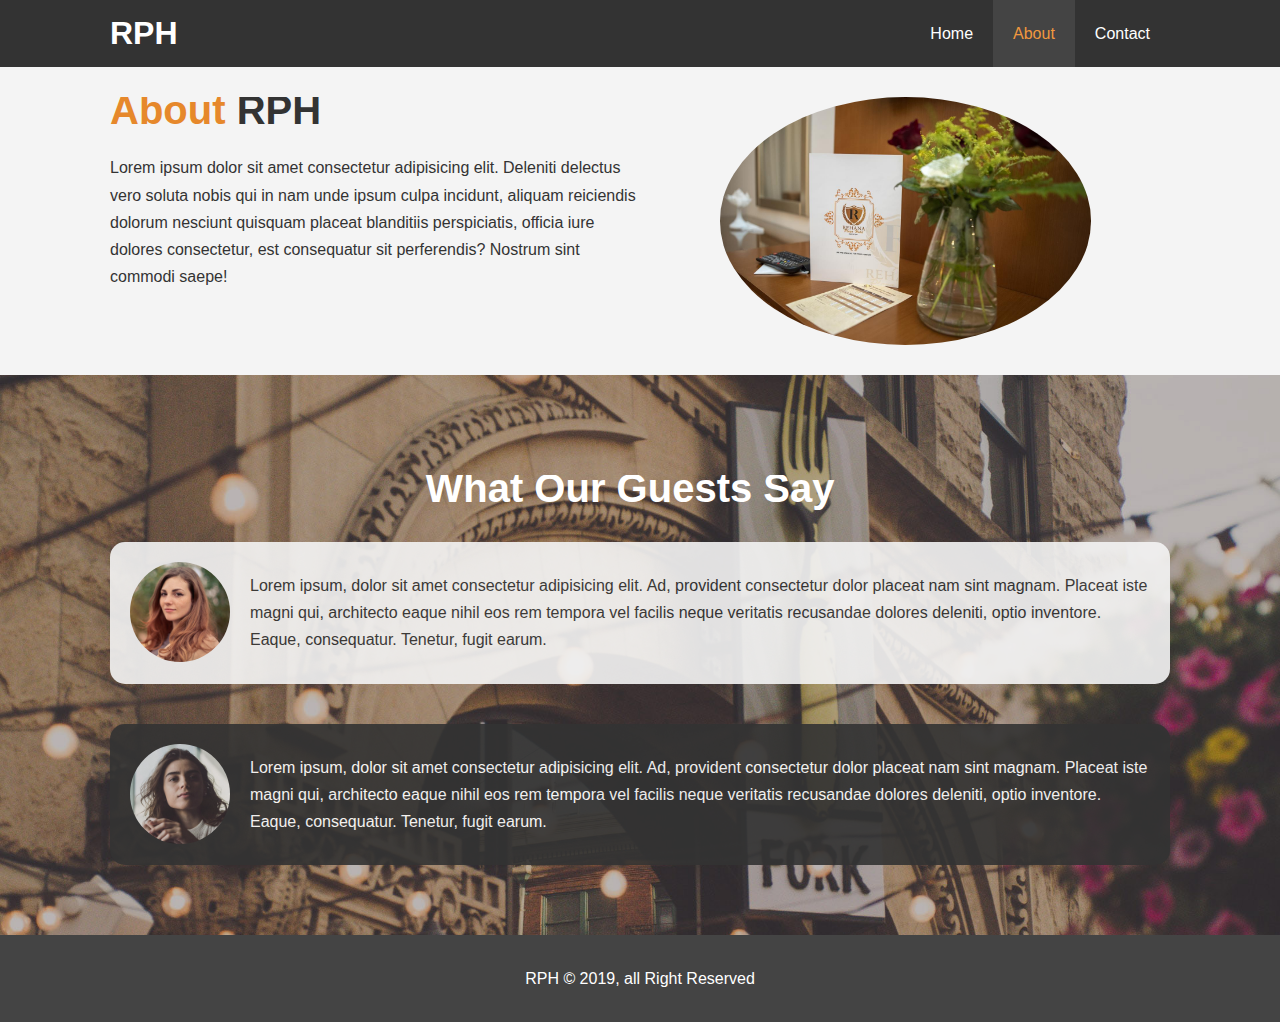
==== about.html @ 42ea4176 "about page" ====
<!DOCTYPE html>
<html lang="en">
<head>
  <meta charset="UTF-8">
  <meta name="viewport" content="width=device-width,
   initial-scale=1.0">
  <meta name="discription" content="Welcome to
   the most extraordinary hotel in Egypt
    | Rehana Plaza Hotel">
  <meta name="keywords" content="hotel,Egypt,cairo,
  five stars,">
  <link rel="stylesheet" href="css/style.css">
  <title>RPH | About</title>
</head>
<body>
  <header>
    <nav id="navbar">
      <div class="container">
      <h1 class="logo"><a href="index.html">RPH</a></h1>
      <ul>
        <li><a  href="index.html">Home</a></li>
        <li><a class="current" href="about.html">About</a></li>
        <li><a href="contact.html">Contact</a></li>
      </ul>
    </div>
    </nav>
    
  </header>

<section id="about-info" class="bg-light py-3">
  <div class="container">
    <div class="info-left">
      <h1 class="l-heading"><span class="text-primary">About</span> RPH</h1>
      <p>Lorem ipsum dolor sit amet consectetur adipisicing elit. Deleniti delectus vero soluta nobis qui in nam unde ipsum culpa incidunt, aliquam reiciendis dolorum nesciunt quisquam placeat blanditiis perspiciatis, officia iure dolores consectetur, est consequatur sit perferendis? Nostrum sint commodi saepe!</p>
    </div>
    <div class="info-right">
      <img src="./imgs/2.jpg" alt="">
    </div>
  </div>

</section>

<div class="clr"></div>

<section id="testimonials" class="py-3">
  <div class="container">
    <h2 class="l-heading">What Our Guests Say</h2>
    <div class="testimonial bg-light">
      <img src="./imgs/person-1.jpg" alt="Sara">
      <p>Lorem ipsum, dolor sit amet consectetur adipisicing elit. Ad, provident consectetur dolor placeat nam sint magnam. Placeat iste magni qui, architecto eaque nihil eos rem tempora vel facilis neque veritatis recusandae dolores deleniti, optio inventore. Eaque, consequatur. Tenetur, fugit earum.</p>
      

    </div>
    <div class="testimonial bg-dark">
      <img src="./imgs/person-2.jpg" alt="Aya">
      <p>Lorem ipsum, dolor sit amet consectetur adipisicing elit. Ad, provident consectetur dolor placeat nam sint magnam. Placeat iste magni qui, architecto eaque nihil eos rem tempora vel facilis neque veritatis recusandae dolores deleniti, optio inventore. Eaque, consequatur. Tenetur, fugit earum.</p>
  </div>
</section>







  
  <footer id="main-footer">
      <p>RPH &copy; 2019, all Right Reserved</p>
  </footer>
</body>
</html>
---- css/style.css ----
/* After Each float you have to clear (clr) */

/* CSS Reset */
* {
  margin: 0;
  padding: 0;
  box-sizing: border-box;
}

/* Main Styling */
html,body {
  font-family: 'Segoe UI', Tahoma, Geneva, Verdana, sans-serif;
  line-height: 1.7em;
}

a {
  color: #333;
  text-decoration: none;
}

h1, h2, h3 {
  padding-bottom: 20px;
  padding-right: 20px;
}

p {
  margin: 10px 0;
}

/* Utility Classes */
.container {
  margin: auto;
  max-width: 1100px;
  overflow: auto;
  padding: 0 20px;
}

.text-primary {
  color: #e6882b;
}

.lead {
  font-size: 20px;
}

.btn {
  display: inline-block;
  font-size: 18px;
  color: #fff;
  background: #333;
  padding: 19px 20px;
  border: none;
  border-radius: 50px;
  cursor: pointer;

}

.btn:hover {
  color: #333;
  background: #e6882b;
}

.btn-light {
  background: #f4f4f4;
  color: #333;
}

.bg-dark {
  background: #333;
  color: #fff;
}

.bg-light {
  background: #f4f4f4;
  color: #333;
}

.bg-primary {
  background: #f1983e;
  color: #fff;
}

.clr {
  clear: both;
}

.l-heading {
  font-size: 40px;
}

/* Padding */

.py-1 {
  padding: 10px;
}
.py-2 {
  padding: 20px;
}
.py-3 {
  padding: 30px;
}

/* Navbar */
#navbar {
  background: #333;
  color: #fff;
  overflow: auto;
}

#navbar a {
  color: #fff;
}

#navbar h1 {
  float: left;
  padding-top: 20px;
}

.logo {
  display: block;
}

#navbar ul {
  list-style: none;
  float: right;
}

#navbar ul li {
  float: left;
}

#navbar ul li a {
  display: block;
  padding: 20px;
  text-align: center;
}

#navbar ul li a:hover, #navbar ul li a.current {
  background: #444;
  color: #f1983e;
}

/* Showcase */

#showcase {
  background: url(../imgs/showcase.jpg) no-repeat center
  center/cover;
  height: 600px;
}

#showcase .showcase-content {
  color: #fff;
  text-align: center;
  padding-top: 170px;
}

#showcase .showcase-content h1 {
  font-size: 60px;
  line-height: 1.2em;
}

#showcase .showcase-content p {
  padding-bottom: 20px;
  line-height: 1.7em;

}

/* Home Info */

#home-info {
  height: 400px;

}

#home-info .info-img {
  float: left;
  width: 50%;
  background: url('../imgs/1.jpg') no-repeat center
  center/cover;
  min-height: 100%;

}

#home-info .info-content {
  float: right;
  width: 50%;
  height: 100%;
  text-align: center;
  padding: 50px 30px;
  overflow: hidden;
}

#home-info .info-content p {
  padding-bottom: 30px;
}

/* Features */

.box {
  float: left;
  width: 33.3%;
  padding: 50px;
  text-align: center;
}

.box i {
  margin-bottom: 10px;
  
}

/* About Info */
#about-info .info-right {
  float: right;
  width: 50%;
  min-height: 100%;
  
}

#about-info .info-right img {
  width: 70%;
  display: block;
  margin: auto;
  border-radius: 50%;
}

#about-info .info-left {
  float: left;
  width: 50%;
  min-height: 100%;
}


/* Testimonials */
#testimonials {
  height: 600x;
  background: url('../imgs/test-bg.jpg') no-repeat center center/cover;
  padding-top: 100px;

}

#testimonials .testimonial {
  padding: 20px;
  margin-bottom: 40px;
  border-radius: 15px;
  opacity: 0.9;

}

#testimonials .testimonial img {
  width: 100px;
  border-radius: 50%;
  float: left;
  margin-right: 20px;
}

#testimonials h2 {
  color: #fff;
  text-align: center;
  padding-bottom: 40px;
}

/* Contant Form */

#contact-form .form-group {
  margin-bottom: 20px;
}

#contact-form label {
  display: block;
  margin-bottom: 5px;
}

#contact-form input, #contact-form textarea {
  width: 50%;
  padding: 10px;
  border: 1px #ddd solid;
  
}

#contact-form textarea {
  height: 200px;
}

#contact-form input:focus, #contact-form textarea:focus {
  outline: none;
  border-color: #f7c08a;
}

/* Footer */
#main-footer {
  text-align: center;
  background: #444;
  color: #fff;
  padding: 20px;
}
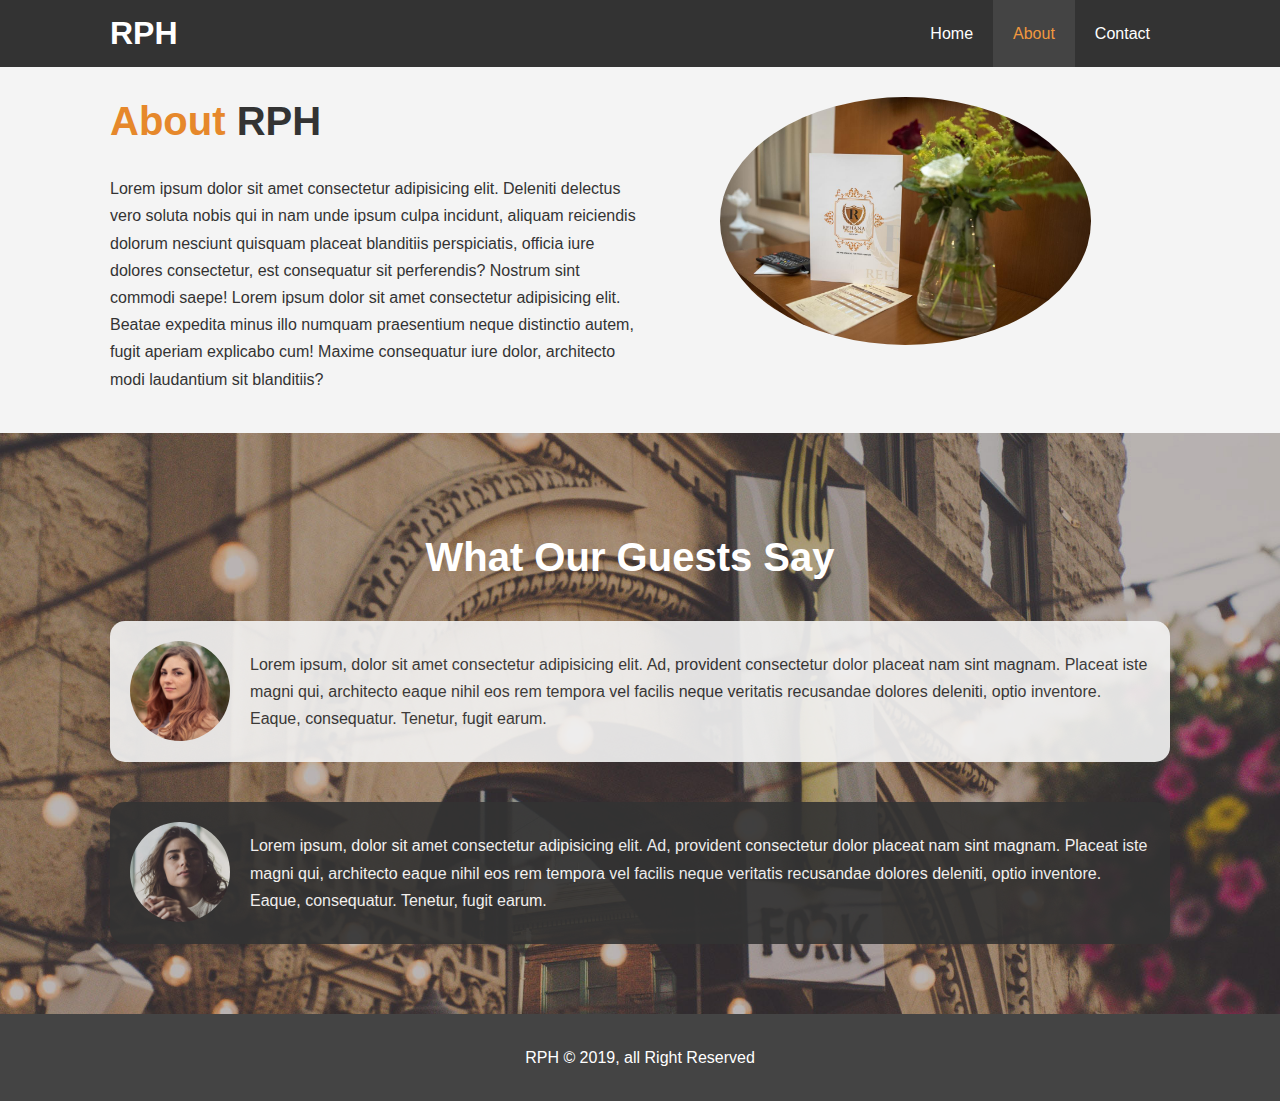
==== commit 7317af6c: "Responsive Layout" ====
--- a/about.html
+++ b/about.html
@@ -10,6 +10,7 @@
   <meta name="keywords" content="hotel,Egypt,cairo,
   five stars,">
   <link rel="stylesheet" href="css/style.css">
+  <link rel="stylesheet" media="screen and (max-width:768px)" href="css/mobile.css">
   <title>RPH | About</title>
 </head>
 <body>
@@ -31,7 +32,7 @@
   <div class="container">
     <div class="info-left">
       <h1 class="l-heading"><span class="text-primary">About</span> RPH</h1>
-      <p>Lorem ipsum dolor sit amet consectetur adipisicing elit. Deleniti delectus vero soluta nobis qui in nam unde ipsum culpa incidunt, aliquam reiciendis dolorum nesciunt quisquam placeat blanditiis perspiciatis, officia iure dolores consectetur, est consequatur sit perferendis? Nostrum sint commodi saepe!</p>
+      <p>Lorem ipsum dolor sit amet consectetur adipisicing elit. Deleniti delectus vero soluta nobis qui in nam unde ipsum culpa incidunt, aliquam reiciendis dolorum nesciunt quisquam placeat blanditiis perspiciatis, officia iure dolores consectetur, est consequatur sit perferendis? Nostrum sint commodi saepe! Lorem ipsum dolor sit amet consectetur adipisicing elit. Beatae expedita minus illo numquam praesentium neque distinctio autem, fugit aperiam explicabo cum! Maxime consequatur iure dolor, architecto modi laudantium sit blanditiis?</p>
     </div>
     <div class="info-right">
       <img src="./imgs/2.jpg" alt="">
--- a/css/style.css
+++ b/css/style.css
@@ -86,6 +86,7 @@
 
 .l-heading {
   font-size: 40px;
+  line-height: 1.2;
 }
 
 /* Padding */
@@ -168,7 +169,7 @@
 /* Home Info */
 
 #home-info {
-  height: 400px;
+  height: 450px;
 
 }
 
@@ -232,7 +233,7 @@
 
 /* Testimonials */
 #testimonials {
-  height: 600x;
+  height: 100%;
   background: url('../imgs/test-bg.jpg') no-repeat center center/cover;
   padding-top: 100px;
 
@@ -271,7 +272,7 @@
 }
 
 #contact-form input, #contact-form textarea {
-  width: 50%;
+  width: 100%;
   padding: 10px;
   border: 1px #ddd solid;
   
@@ -279,6 +280,7 @@
 
 #contact-form textarea {
   height: 200px;
+  width: 100%;
 }
 
 #contact-form input:focus, #contact-form textarea:focus {
--- a/css/mobile.css
+++ b/css/mobile.css
@@ -0,0 +1,61 @@
+#navbar .logo {
+  float: none;
+  text-align: center;
+}
+
+#navbar ul, #navbar  ul li {
+  float: none;
+}
+
+#navbar  ul li a {
+  padding: 5px;
+  border-bottom: #444 dotted 1px;
+}
+
+/* Home-Info */
+
+#home-info {
+  height: 500px;
+}
+
+#home-info .info-img {
+  display: none;
+}
+
+#home-info .info-content {
+  float: none;
+  width: 100%;
+}
+
+#showcase .showcase-content {
+
+  padding-top: 70px;
+
+}
+
+.box {
+  float: none;
+  width: 100%;
+}
+
+#about-info .info-right  {
+  width: 100%;
+  float: none;
+  margin-top: 30px;
+}
+
+#about-info .info-left {
+  width: 100%;
+  float: none;
+  text-align: center;
+}
+
+#contact-info .box {
+  margin-bottom: 5px;
+}
+
+
+
+
+
+
